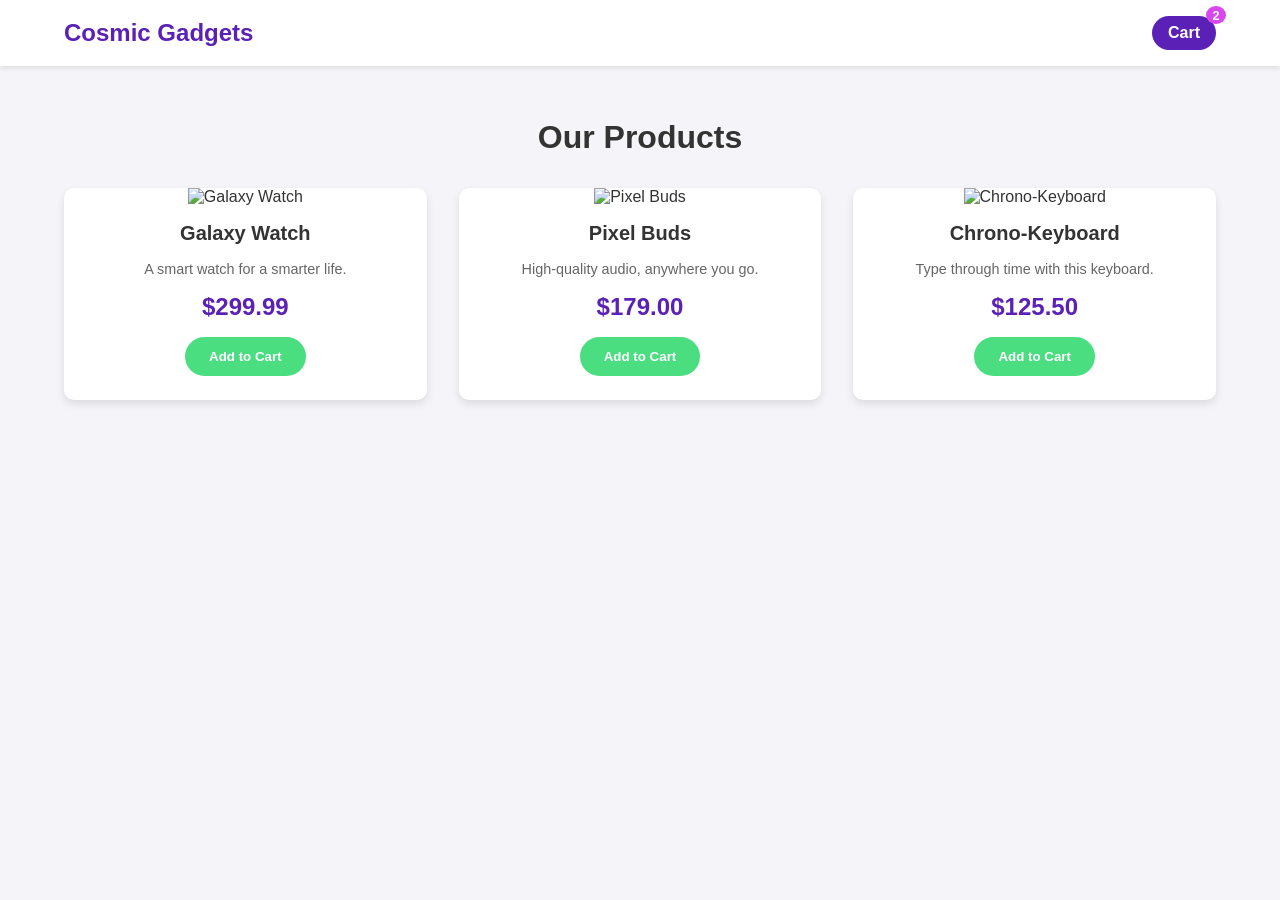
==== index.html @ 4e3a5ed1 "Add files via upload" ====
<!DOCTYPE html>
<html lang="en">
<head>
    <meta charset="UTF-8">
    <meta name="viewport" content="width=device-width, initial-scale=1.0">
    <title>Cosmic Gadgets Shop</title>
    <link rel="stylesheet" href="style.css">
</head>
<body>
    <header>
        <nav>
            <a href="index.html" class="logo">Cosmic Gadgets</a>
            <a href="cart.html" class="cart-button">
                Cart
                <span id="cart-count">2</span>
            </a>
        </nav>
    </header>

    <main>
        <h1>Our Products</h1>
        <div id="product-container" class="product-grid">
            
            <div class="product-card">
                <img src="images/product1.jpg" alt="Galaxy Watch">
                <h2>Galaxy Watch</h2>
                <p class="description">A smart watch for a smarter life.</p>
                <p class="price">$299.99</p>
                <button class="add-to-cart-btn">Add to Cart</button>
            </div>

            <div class="product-card">
                <img src="images/product2.jpg" alt="Pixel Buds">
                <h2>Pixel Buds</h2>
                <p class="description">High-quality audio, anywhere you go.</p>
                <p class="price">$179.00</p>
                <button class="add-to-cart-btn">Add to Cart</button>
            </div>

            <div class="product-card">
                <img src="images/product3.jpg" alt="Chrono-Keyboard">
                <h2>Chrono-Keyboard</h2>
                <p class="description">Type through time with this keyboard.</p>
                <p class="price">$125.50</p>
                <button class="add-to-cart-btn">Add to Cart</button>
            </div>

        </div>
    </main>

    </body>
</html>
---- style.css ----
/* General Body Styles */
body {
    font-family: Arial, sans-serif;
    margin: 0;
    background-color: #f4f4f9;
    color: #333;
}

/* Header and Navigation */
header {
    background-color: #fff;
    box-shadow: 0 2px 5px rgba(0,0,0,0.1);
    padding: 1rem 5%;
}

nav {
    display: flex;
    justify-content: space-between;
    align-items: center;
}

.logo {
    font-size: 1.5rem;
    font-weight: bold;
    color: #5b21b6;
    text-decoration: none;
}

.cart-button {
    background-color: #5b21b6;
    color: white;
    padding: 0.5rem 1rem;
    text-decoration: none;
    border-radius: 20px;
    font-weight: bold;
    position: relative;
}

#cart-count {
    background-color: #d946ef;
    color: white;
    border-radius: 50%;
    padding: 0.1rem 0.4rem;
    font-size: 0.8rem;
    position: absolute;
    top: -10px;
    right: -10px;
}

main {
    padding: 2rem 5%;
}

h1 {
    text-align: center;
    margin-bottom: 2rem;
    color: #333;
}

/* Product Grid (index.html) */
.product-grid {
    display: grid;
    grid-template-columns: repeat(auto-fill, minmax(280px, 1fr));
    gap: 2rem;
}

.product-card {
    background: white;
    border-radius: 10px;
    box-shadow: 0 4px 8px rgba(0,0,0,0.1);
    overflow: hidden;
    text-align: center;
    padding-bottom: 1.5rem;
}

.product-card img {
    width: 100%;
    height: 200px;
    object-fit: cover;
}

.product-card h2 {
    font-size: 1.25rem;
    margin: 1rem 0;
}

.product-card .description {
    padding: 0 1rem;
    color: #666;
    font-size: 0.9rem;
}

.product-card .price {
    font-size: 1.5rem;
    font-weight: bold;
    color: #5b21b6;
    margin: 1rem 0;
}

.add-to-cart-btn {
    background-color: #4ade80;
    color: white;
    border: none;
    padding: 0.75rem 1.5rem;
    border-radius: 25px;
    font-weight: bold;
    cursor: pointer;
    transition: background-color 0.3s;
}

.add-to-cart-btn:hover {
    background-color: #22c55e;
}


/* Cart Items (cart.html) */
#cart-items-container {
    max-width: 800px;
    margin: 0 auto;
}

.cart-item {
    display: flex;
    align-items: center;
    background: white;
    margin-bottom: 1rem;
    padding: 1rem;
    border-radius: 8px;
    box-shadow: 0 2px 4px rgba(0,0,0,0.05);
}

.cart-item img {
    width: 80px;
    height: 80px;
    object-fit: cover;
    border-radius: 5px;
    margin-right: 1rem;
}

.cart-item-details {
    flex-grow: 1;
}

.cart-item-details h3 {
    margin: 0 0 0.5rem 0;
}

.cart-item-price {
    font-weight: bold;
    color: #555;
}

.remove-btn {
    background-color: #ef4444;
    color: white;
    border: none;
    padding: 0.5rem 1rem;
    border-radius: 5px;
    cursor: pointer;
}

.empty-cart-message {
    text-align: center;
    font-size: 1.2rem;
    color: #666;
}

#cart-summary {
    text-align: center;
    margin-top: 2rem;
}

.total-price {
    font-size: 1.8rem;
    font-weight: bold;
    margin-bottom: 1rem;
}

.home-button {
    display: inline-block;
    background-color: #5b21b6;
    color: white;
    padding: 0.75rem 2rem;
    text-decoration: none;
    border-radius: 25px;
    font-weight: bold;
}
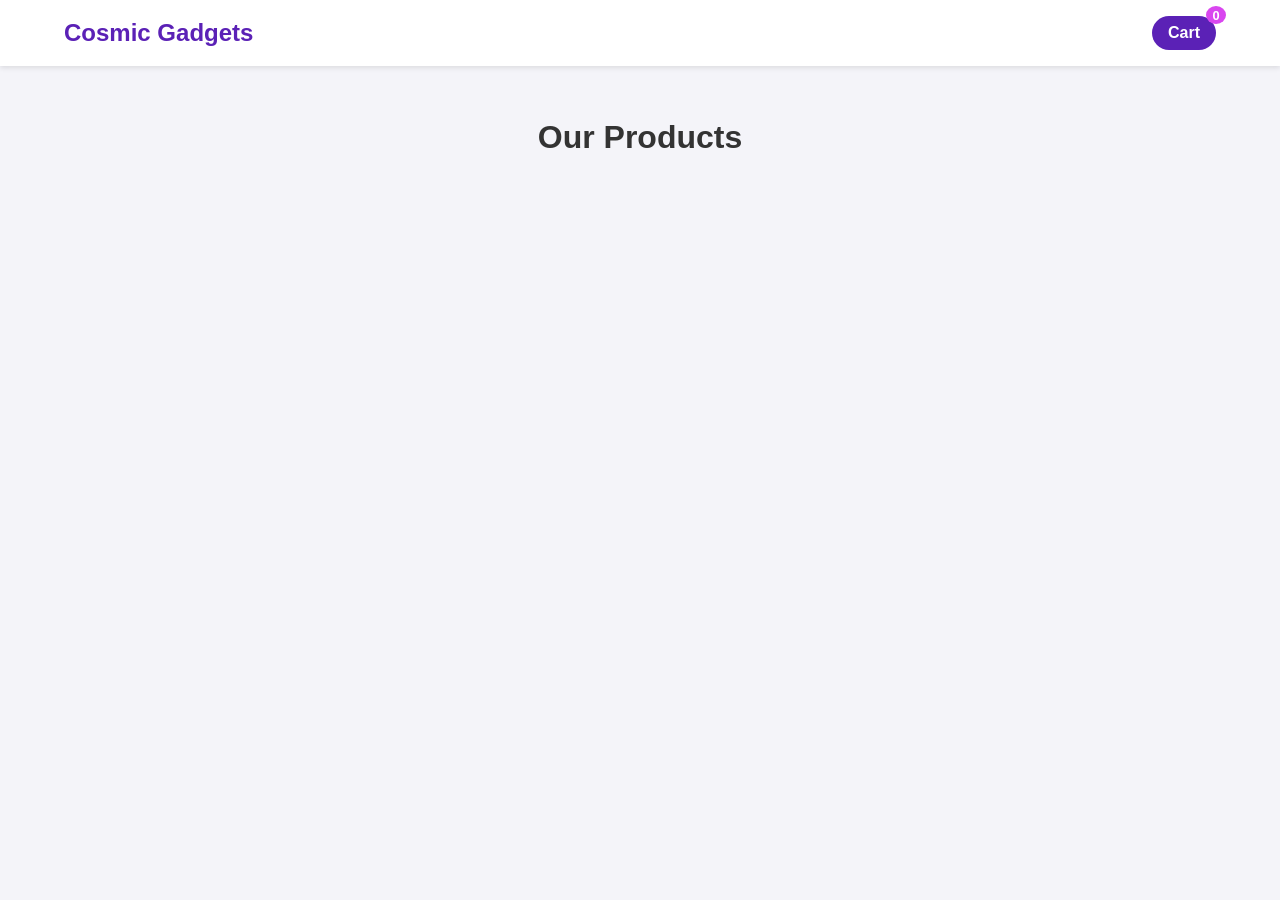
==== commit eea62b3f: "Add files via upload" ====
--- a/index.html
+++ b/index.html
@@ -1,52 +1,26 @@
 <!DOCTYPE html>
 <html lang="en">
-<head>
-    <meta charset="UTF-8">
-    <meta name="viewport" content="width=device-width, initial-scale=1.0">
+  <head>
+    <meta charset="UTF-8" />
+    <meta name="viewport" content="width=device-width, initial-scale=1.0" />
     <title>Cosmic Gadgets Shop</title>
-    <link rel="stylesheet" href="style.css">
-</head>
-<body>
+    <link rel="stylesheet" href="style.css" />
+  </head>
+  <body>
     <header>
-        <nav>
-            <a href="index.html" class="logo">Cosmic Gadgets</a>
-            <a href="cart.html" class="cart-button">
-                Cart
-                <span id="cart-count">2</span>
-            </a>
-        </nav>
+      <nav>
+        <a href="index.html" class="logo">Cosmic Gadgets</a>
+        <a href="cart.html" class="cart-button">
+          Cart
+          <span id="cart-count">0</span>
+        </a>
+      </nav>
     </header>
 
     <main>
-        <h1>Our Products</h1>
-        <div id="product-container" class="product-grid">
-            
-            <div class="product-card">
-                <img src="images/product1.jpg" alt="Galaxy Watch">
-                <h2>Galaxy Watch</h2>
-                <p class="description">A smart watch for a smarter life.</p>
-                <p class="price">$299.99</p>
-                <button class="add-to-cart-btn">Add to Cart</button>
-            </div>
-
-            <div class="product-card">
-                <img src="images/product2.jpg" alt="Pixel Buds">
-                <h2>Pixel Buds</h2>
-                <p class="description">High-quality audio, anywhere you go.</p>
-                <p class="price">$179.00</p>
-                <button class="add-to-cart-btn">Add to Cart</button>
-            </div>
-
-            <div class="product-card">
-                <img src="images/product3.jpg" alt="Chrono-Keyboard">
-                <h2>Chrono-Keyboard</h2>
-                <p class="description">Type through time with this keyboard.</p>
-                <p class="price">$125.50</p>
-                <button class="add-to-cart-btn">Add to Cart</button>
-            </div>
-
-        </div>
+      <h1>Our Products</h1>
+      <div id="product-container" class="product-grid"></div>
     </main>
-
-    </body>
-</html>+  </body>
+  <script src="script.js"></script>
+</html>
